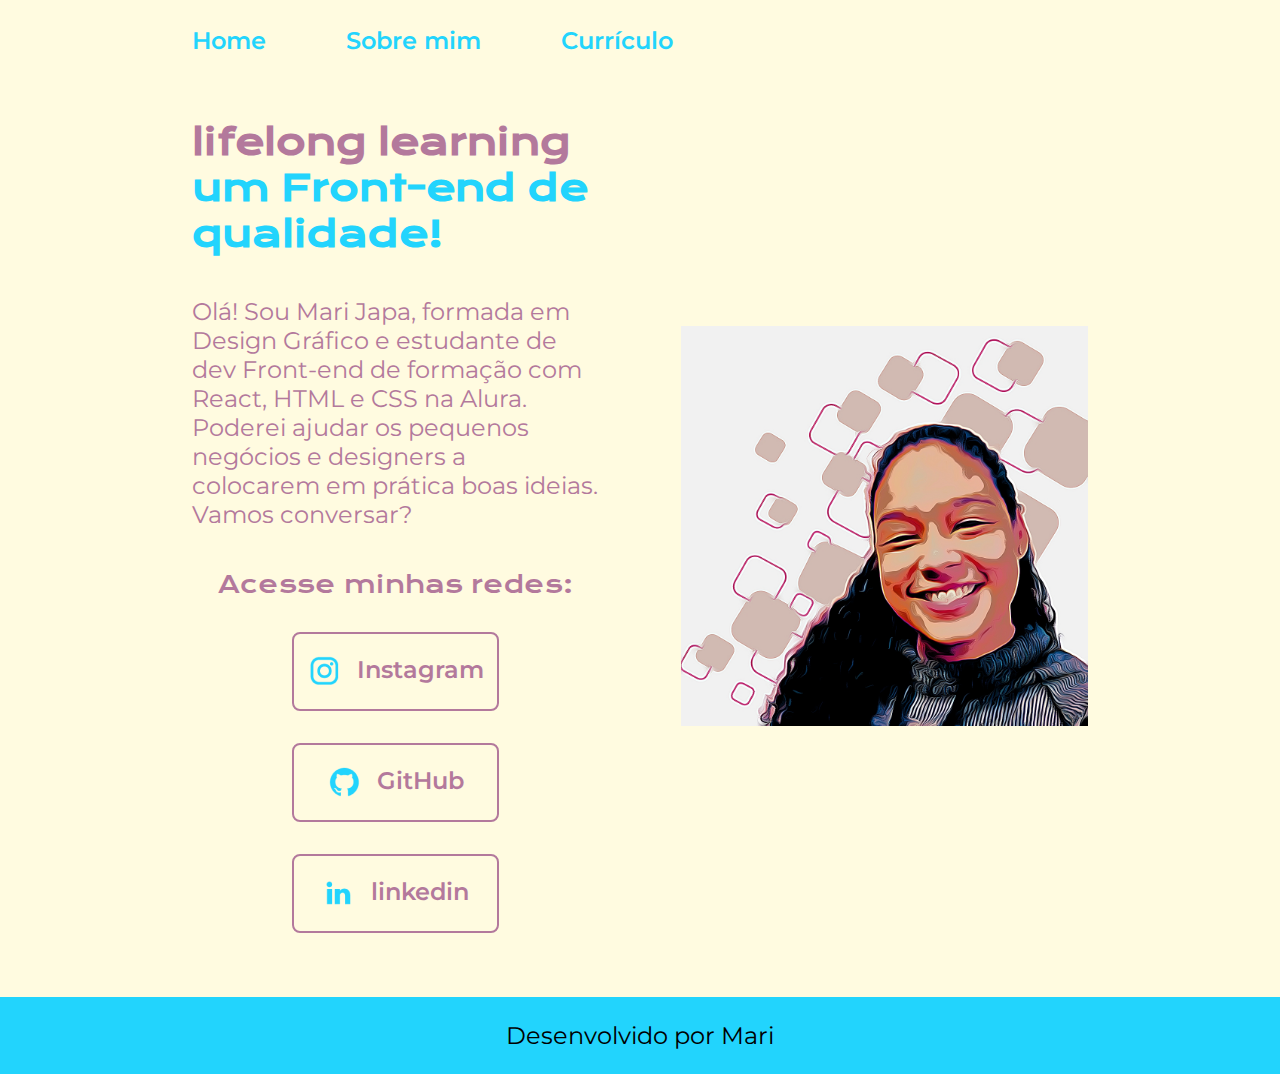
==== index.html @ 17144351 "Add files via upload" ====
<!DOCTYPE html>
<html lang="pt-br">
<head>
    <meta charset="UTF-8">
    <meta http-equiv="X-UA-Compatible" content="IE=edge">
    <meta name="viewport" content="width=device-width, initial-scale=1.0">
    <title>Portfolio da Mari</title>
    <link rel="stylesheet" href="./styles/style.css">
</head>
<body>
    <header class="cabecalho">
        <nav class="cabecalho_menu">
            <a class="cabecalho_link" href="index.html">Home</a>
            <a class="cabecalho_link" href="about.html">Sobre mim</a>
            <a class="cabecalho_link" href="curriculo.html">Currículo</a>
        </nav>
    </header>
    <main class="apresentacao">
        <section class="apresentacao_conteudo">
            <h1 class="apresentacao_conteudo_titulo">lifelong learning <strong class="titulo-destaque">um Front-end 
                de qualidade!</strong></h1>
            <p class="apresentacao_conteudo_texto">Olá! Sou Mari Japa, formada em Design Gráfico e estudante de dev 
                Front-end de formação com <span> React, HTML e CSS na Alura.</span> Poderei ajudar os pequenos negócios 
                e designers a colocarem em prática boas ideias. Vamos conversar?</p>
            <div class="apresentacao_links">
                <h2 class="apresentação_link_subtitulo">Acesse minhas redes:</h2>
                <a class="apresentacao_links_navegacao" href="https://www.instagram.com/mari_______s2/">
                    <img src="./assets/instagram.png">
                    Instagram
                </a>
                <a class="apresentacao_links_navegacao" href="https://github.com/marifragajapa">
                    <img src="./assets/github.png">
                    GitHub
                </a>
                <a class="apresentacao_links_navegacao" href="https://linkedin.com/in/mariana-fraga-web-developer">
                    <img src="./assets/linkedin.png">
                    linkedin
                </a>
            </div>
        </section>
        <img class= "apresentacao_imagem" src="./assets/Minha foto.jpg" alt="Foto da MariJapa sorrindo" width="400" height="400">
    </main>
    <footer class="rodape">
        <p>Desenvolvido por Mari</p>
    </footer>
</body>
</html>
---- styles/style.css ----
@import url('https://fonts.googleapis.com/css2?family=Krona+One&family=Montserrat:wght@400;600&display=swap');

:root {
    --cor-primaria: #fffbe0;
    --cor-secundaria: #b3799c;
    --cor-terciaria: #22D4FD;
    --cor-hover: grey;

    --fonte-primaria: 'Krona One', sans-serif;
    --fonte-secundaria: 'Montserrat', sans-serif;
}

/* reset do css */
*{ 
    margin: 0;
    padding: 0;
}

/* configuração inicial do corpo da pagina */
body { 
    /* height: modelo de visualização baseada na view da pagina 100vh; use o teclado ctrl+k+c */
    box-sizing: border-box;
    background-color:var(--cor-primaria);
    color: var(--cor-secundaria);
}

.cabecalho {
    padding: 2% 0% 0% 15%;
}

.cabecalho_menu{
    display: flex;
    gap: 80px;
}

.cabecalho_link {
    font-family:var(--fonte-secundaria);
    font-size: 1.5rem;
    font-weight: 600;
    color: var(--cor-terciaria);
    text-decoration: none;
}

#span{
    color:var(--cor-terciaria);
    border: 1px solid var(--cor-terciaria);
    padding: 10px;
}

.apresentacao {
    padding: 5% 15%; /*modelo da distancia entre o elemento e as bordas */
    display: flex; /*modelo de ajuste para a disposição dos elementos na tela*/
    align-items: center; /*alinhando os elementos de maneira centralizada*/
    justify-content: space-between; /*ajustando os elementos de maneira a ter espaço entre eles*/
    gap: 82px;
}

.apresentacao_conteudo {
    width: 50%;
    display: flex;
    flex-direction: column;
    gap: 40px;
}

.apresentacao_conteudo_titulo {
    font-size: 2.25rem;
    font-family: var(--fonte-primaria);
}

/* cor do destaque do titulo */
.titulo-destaque{
    color: var(--cor-terciaria);
}

h1 {
    font-weight: bold;
}

.apresentacao_conteudo_texto{
    font-size: 1.5rem;
    font-family: var(--fonte-secundaria);
}

.apresentacao_links {
    display: flex;
    flex-direction: column;
    justify-content: space-between;
    align-items: center;
    gap: 32px;
}

.apresentação_link_subtitulo {
    font-family: var(--fonte-primaria);
    font-weight: 400;
    font-size: 1.5rem;
}

.apresentacao_links_navegacao {
    /* background-color: #22D4FD; */
    display: flex;
    justify-content: center;
    gap: 16px;
    border: 2px solid var(--cor-secundaria);
    width: 50%;
    text-align: center;
    border-radius: 8px;
    font-size: 1.5rem;
    font-weight: 600;
    padding: 21.5px 0;
    text-decoration: none; /*retira o underline do hyperlink*/
    color: var(--cor-secundaria);
    font-family: var(--fonte-secundaria);
}

.apresentacao_links_link:hover {
    background-color: var(--cor-hover);
    padding: 3%;
}

.apresentacao_imagem {
    width: 50%;
}

.rodape {
    padding: 24px;
    color: #000000;
    background-color: var(--cor-terciaria);
    text-align: center;
    font-family: var(--fonte-secundaria);
    font-size: 1.5rem;
    font-weight: 400;
}

.apresentacao__conteudo__texto a{
    text-decoration: none;
    color: var(--cor-terciaria);
}

@media (max-width: 1200px) {
    .cabecalho {
        padding: 10%;   
    }

    .cabecalho_menu {
        justify-content: center;
    }

    .apresentacao {
        flex-direction: column-reverse;
        padding: 5%;
    }

    .apresentacao_conteudo {
        width: auto;
    }

}
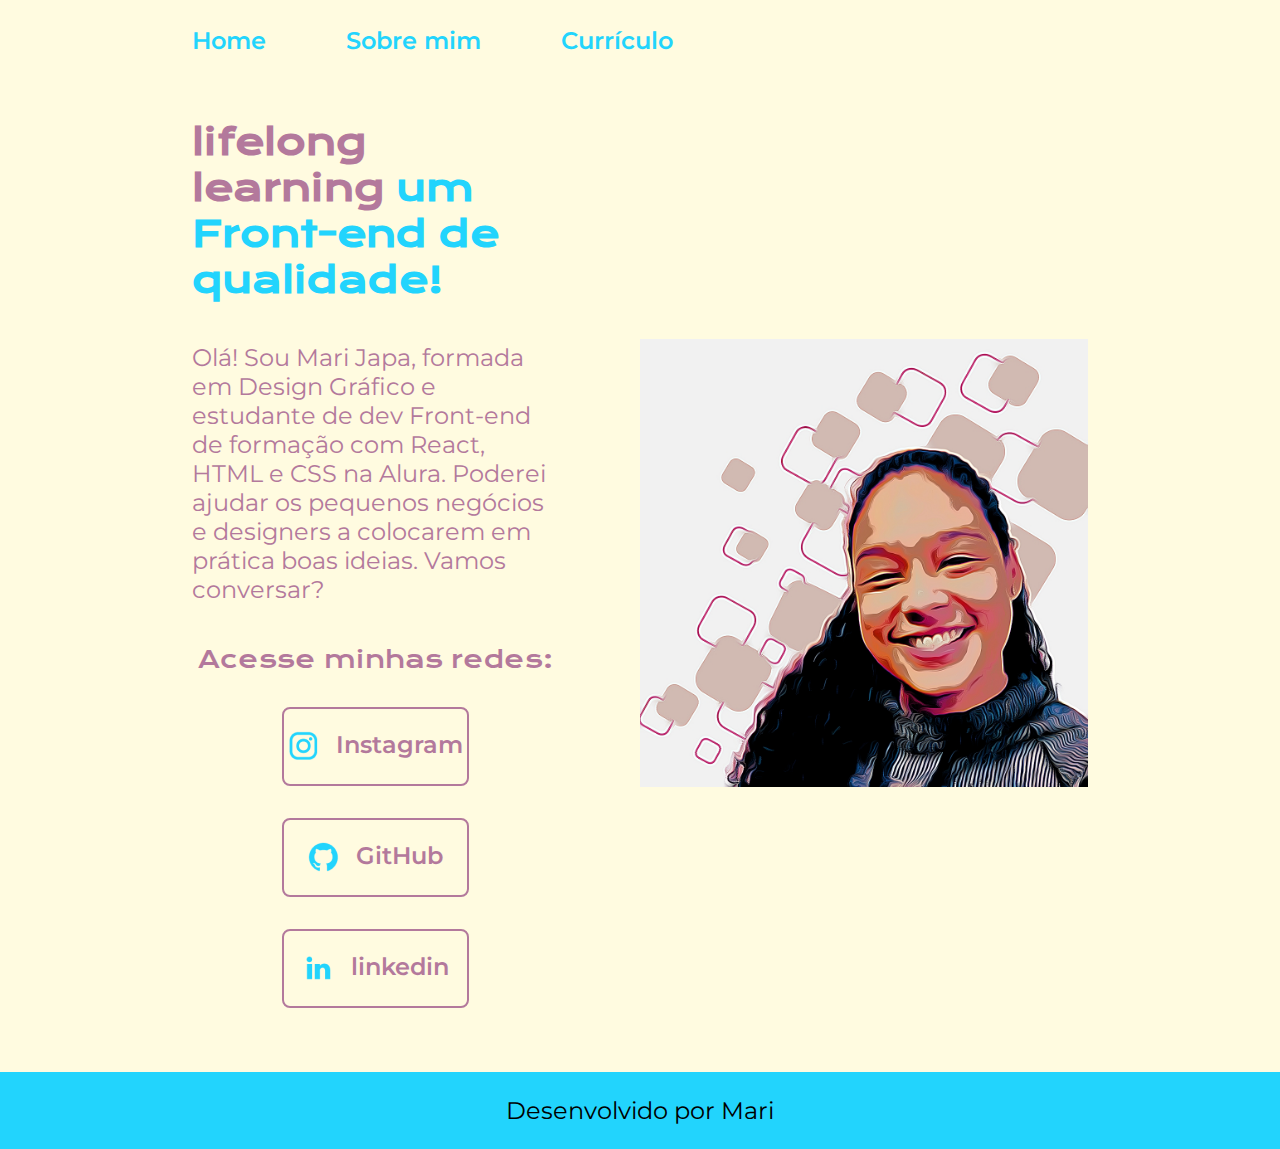
==== commit 79ed87d5: "alterando  index.html" ====
--- a/index.html
+++ b/index.html
@@ -38,10 +38,10 @@
                 </a>
             </div>
         </section>
-        <img class= "apresentacao_imagem" src="./assets/Minha foto.jpg" alt="Foto da MariJapa sorrindo" width="400" height="400">
+        <img class= "apresentacao_imagem" src="./assets/Minha foto.jpg" alt="Foto da MariJapa sorrindo">
     </main>
     <footer class="rodape">
         <p>Desenvolvido por Mari</p>
     </footer>
 </body>
-</html>+</html>
--- a/styles/style.css
+++ b/styles/style.css
@@ -8,6 +8,7 @@
 
     --fonte-primaria: 'Krona One', sans-serif;
     --fonte-secundaria: 'Montserrat', sans-serif;
+    --font-size: 16px;
 }
 
 /* reset do css */
@@ -136,7 +137,11 @@
     color: var(--cor-terciaria);
 }
 
-@media (max-width: 1200px) {
+@media (max-width: 768px) {
+    
+    :root {
+        font-size: 14px;
+    }
     .cabecalho {
         padding: 10%;   
     }
